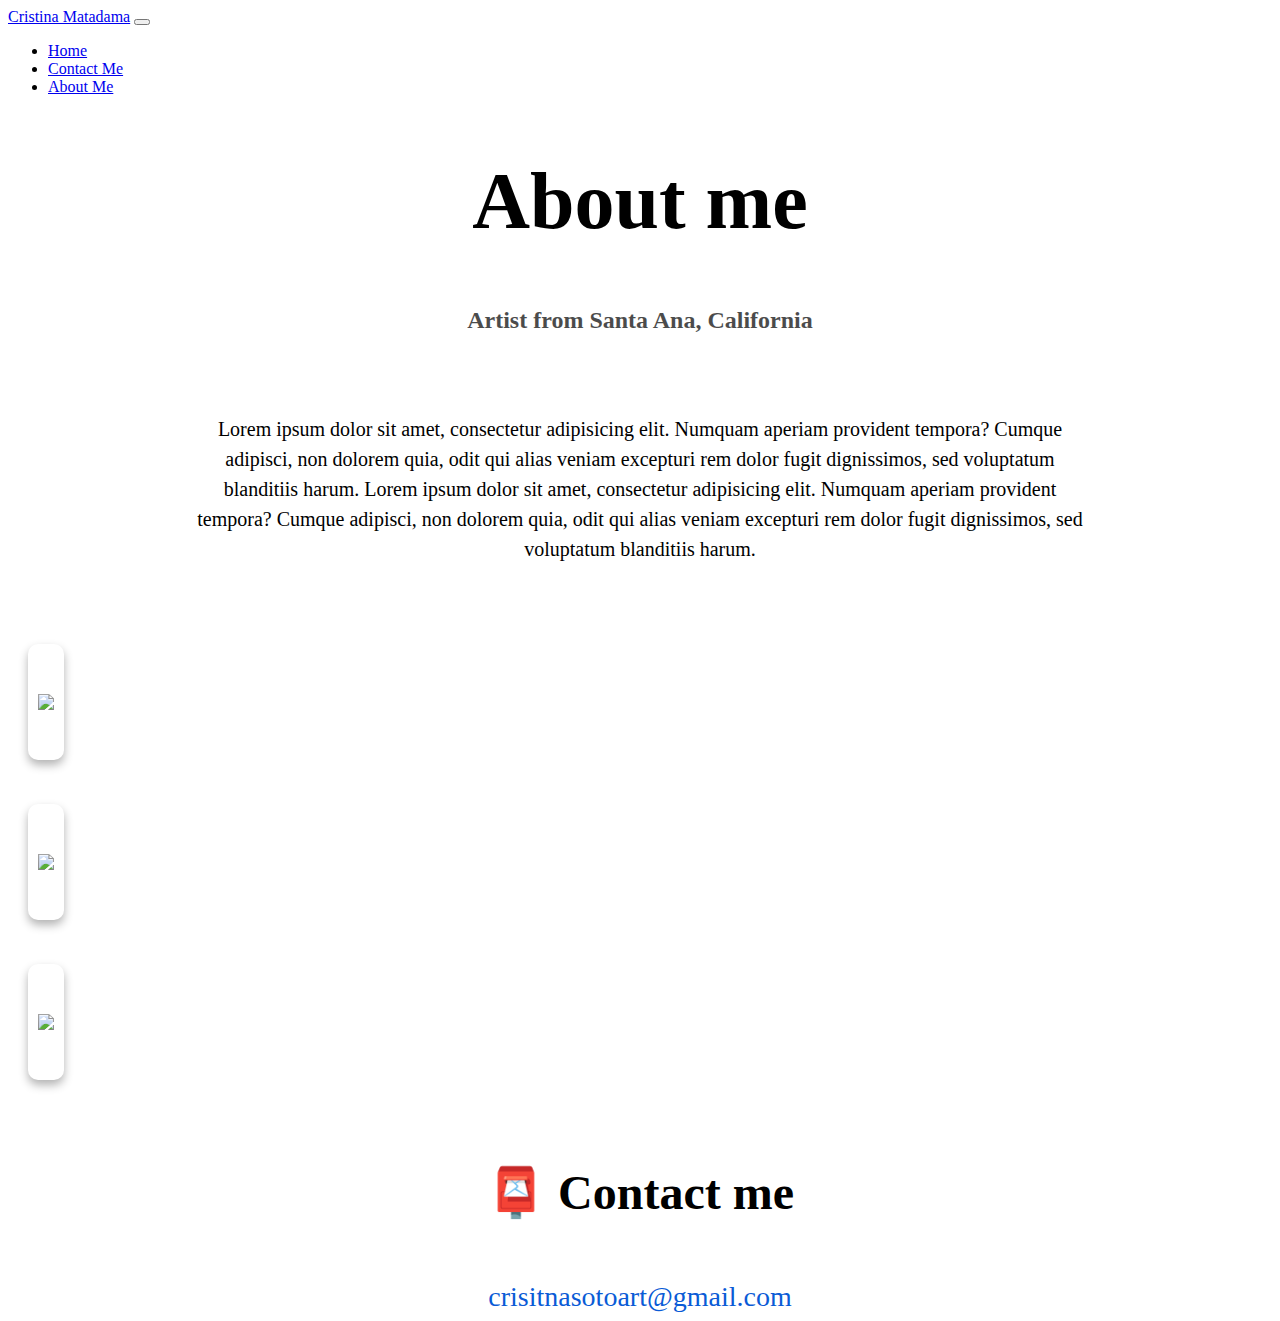
==== about.html @ 2abc877c "moved info over to git" ====
<!DOCTYPE html>
<html lang="en">
  <head>
    <meta charset="UTF-8" />
    <meta http-equiv="X-UA-Compatible" content="IE=edge" />
    <meta name="viewport" content="width=device-width, initial-scale=1.0" />
    <link
      href="https://cdn.jsdelivr.net/npm/bootstrap@5.2.2/dist/css/bootstrap.min.css"
      rel="stylesheet"
      integrity="sha384-Zenh87qX5JnK2Jl0vWa8Ck2rdkQ2Bzep5IDxbcnCeuOxjzrPF/et3URy9Bv1WTRi"
      crossorigin="anonymous"
    />
    <script
      src="https://cdn.jsdelivr.net/npm/bootstrap@5.2.2/dist/js/bootstrap.bundle.min.js"
      integrity="sha384-OERcA2EqjJCMA+/3y+gxIOqMEjwtxJY7qPCqsdltbNJuaOe923+mo//f6V8Qbsw3"
      crossorigin="anonymous"
    ></script>
    <link rel="stylesheet" href="style.css" />

    <title>About Cristina Matadama</title>
  </head>
  <body class="body-page">
    <nav class="navbar navbar-expand-lg bg-light sticky-top">
      <div class="container-fluid">
        <a class="navbar-brand" href="#">Cristina Matadama</a>
        <button
          class="navbar-toggler"
          type="button"
          data-bs-toggle="collapse"
          data-bs-target="#navbarNav"
          aria-controls="navbarNav"
          aria-expanded="false"
          aria-label="Toggle navigation"
        >
          <span class="navbar-toggler-icon"></span>
        </button>
        <div class="collapse navbar-collapse" id="navbarNav">
          <ul class="navbar-nav">
            <li class="nav-item">
              <a class="nav-link" aria-current="page" href="index.html">Home</a>
            </li>
            <li class="nav-item">
              <a class="nav-link active" href="about.html">Contact Me</a>
            </li>
            <li class="nav-item">
              <a class="nav-link" href="about.html">About Me</a>
            </li>
          </ul>
        </div>
      </div>
    </nav>
    <h1>About me</h1>
    <h3>Artist from Santa Ana, California</h3>
    <div class="about-paragraphs">
      <p>
        Lorem ipsum dolor sit amet, consectetur adipisicing elit. Numquam
        aperiam provident tempora? Cumque adipisci, non dolorem quia, odit qui
        alias veniam excepturi rem dolor fugit dignissimos, sed voluptatum
        blanditiis harum. Lorem ipsum dolor sit amet, consectetur adipisicing
        elit. Numquam aperiam provident tempora? Cumque adipisci, non dolorem
        quia, odit qui alias veniam excepturi rem dolor fugit dignissimos, sed
        voluptatum blanditiis harum.
      </p>
    </div>
    <div class="container">
      <div class="row">
        <div class="col-md-4">
          <img src="images/yoga.png" class="img-fluid about-img" />
        </div>

        <div class="col-md-4">
          <img src="images/weather.png" class="img-fluid about-img printing" />
        </div>

        <div class="col-md-4">
          <img src="images/yogurt.png" class="img-fluid about-img" />
        </div>
      </div>
    </div>
    <div id="contact">
      <h2>📮 Contact me</h2>
      <a href="mailto:crisitnasotoart@gmail.com" class="email-link"
        >crisitnasotoart@gmail.com</a
      >
    </div>
  </body>
</html>
---- style.css ----
:root {
  --primary-color: #0a5bd6;
  --secondary-color: #26a9f55e;
  --box-shadow: 0 5px 10px rgba(0, 0, 0, 0.3);
}

h1,
h2,
h3 {
  text-align: center;
  margin: 60px;
}

h1 {
  font-size: 80px;
}

h2 {
  font-size: 48px;
}

h3 {
  font-size: 24px;
  opacity: 0.7;
}

p {
  background: var(--secondary-color);
  padding: 20px;
  border-radius: 4px;
  font-size: 18px;
  line-height: 1.5;
  text-align: center;
}

.navigation-links {
  display: flex;
  margin-top: 10px;
  margin-bottom: 50px;
  justify-content: center;
}

.navigation-links a {
  margin: 20px;
  border-radius: 4px;
  padding: 20px 15px;
  text-decoration: none;
  text-transform: capitalize;
}

.contact-link {
  background: var(--primary-color);
  box-shadow: var(--box-shadow);
  color: white;
}

.about-link {
  color: var(--primary-color);
  border: 1px solid var(--primary-color);
}

.homepage-link {
  color: var(--primary-color);
  text-align: center;
  display: block;
}

.about-paragraphs {
  display: flex;
  margin: 40px;
}

.about-paragraphs p {
  margin: 10px;
  padding: 10px 130px;
  font-size: 20px;
  background-color: white;
}

.email-link {
  display: flex;
  justify-content: center;
  color: var(--primary-color);
  font-size: 28px;
  text-decoration: none;
}
img {
  border-radius: 10px;
  padding: 50px 10px;
  margin: 20px;
}
.back-info {
  border-radius: 20px;
  background-color: #f2f5fc;
  padding: 50px;
  justify-content: center;
  box-shadow: var(--box-shadow);
}

.btn-color {
  background-color: var(--secondary-color);
  box-shadow: var(--box-shadow);
}
.table-info {
  padding: 20px 30px;
}

.info-lorem {
  font-size: 25px;
  border-radius: 10px;
}

.email-link:hover {
  text-decoration: underline;
}

.about-img {
  box-shadow: var(--box-shadow);
}
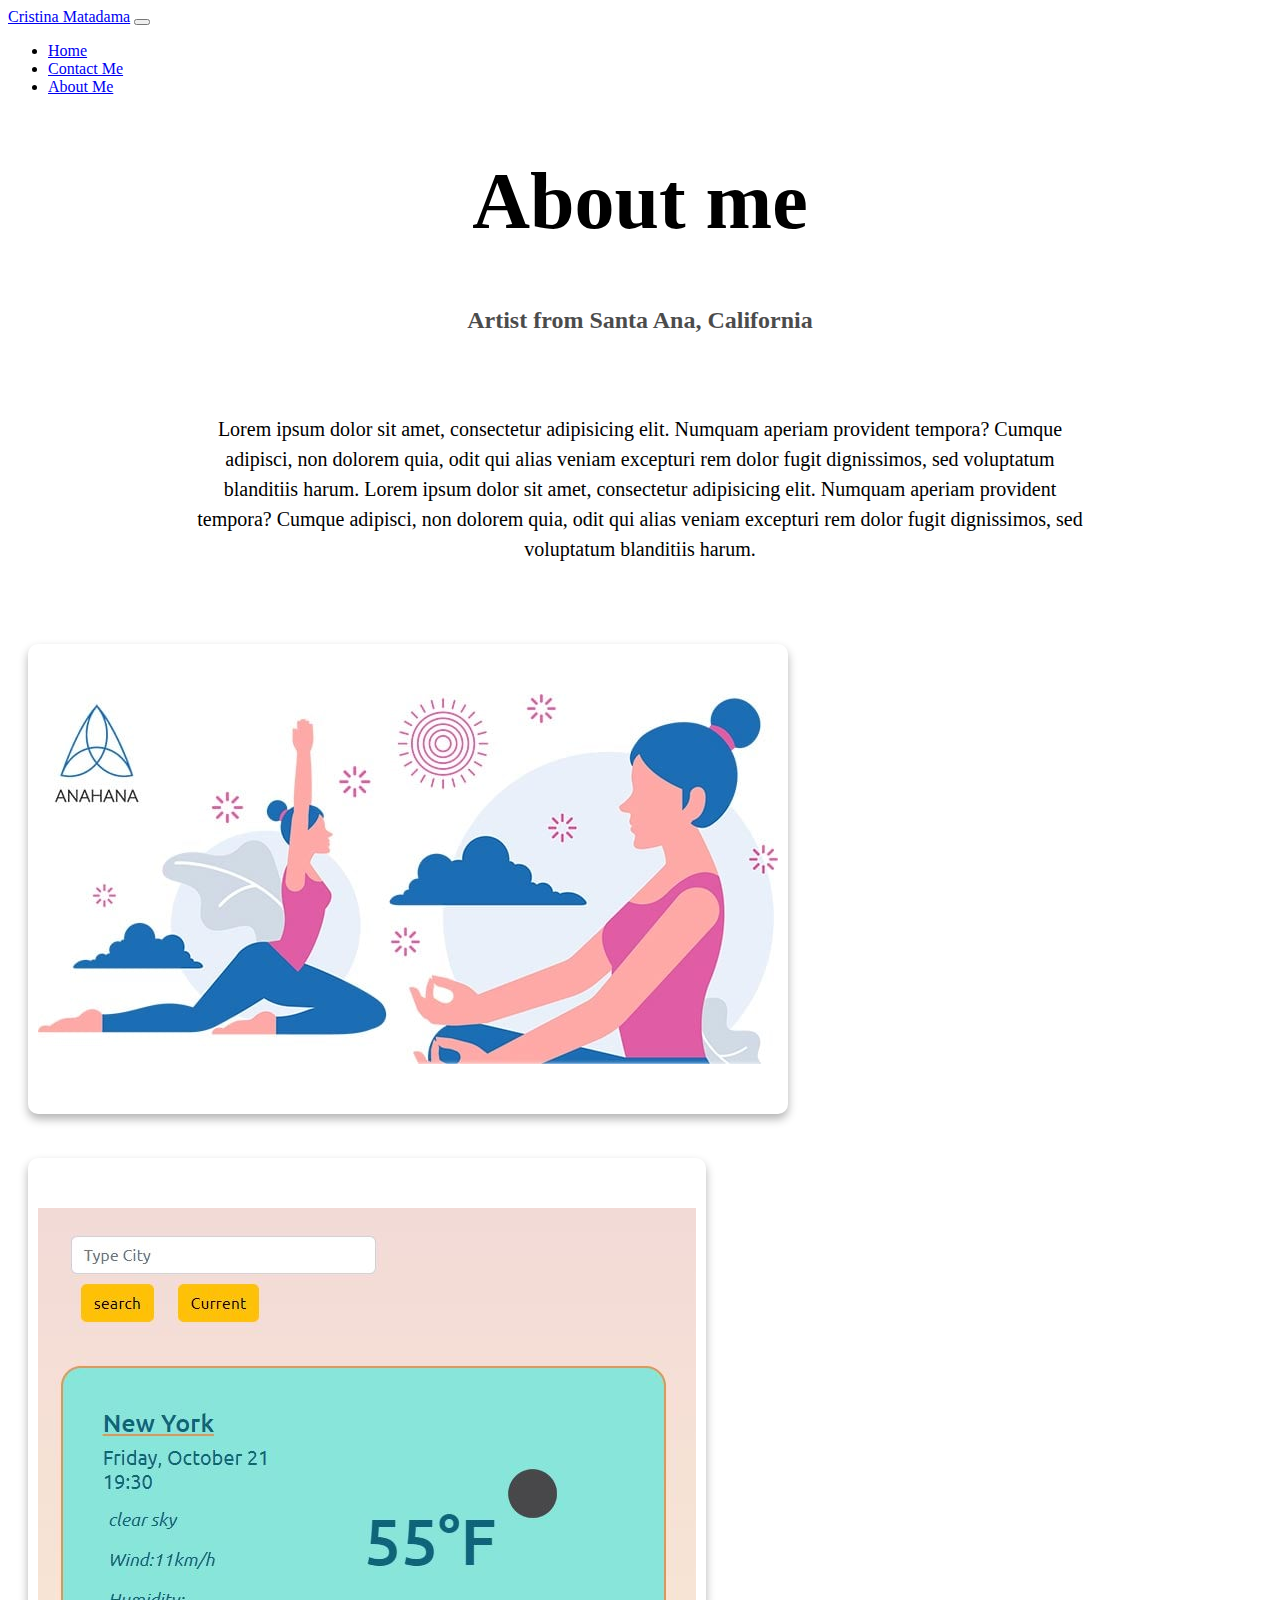
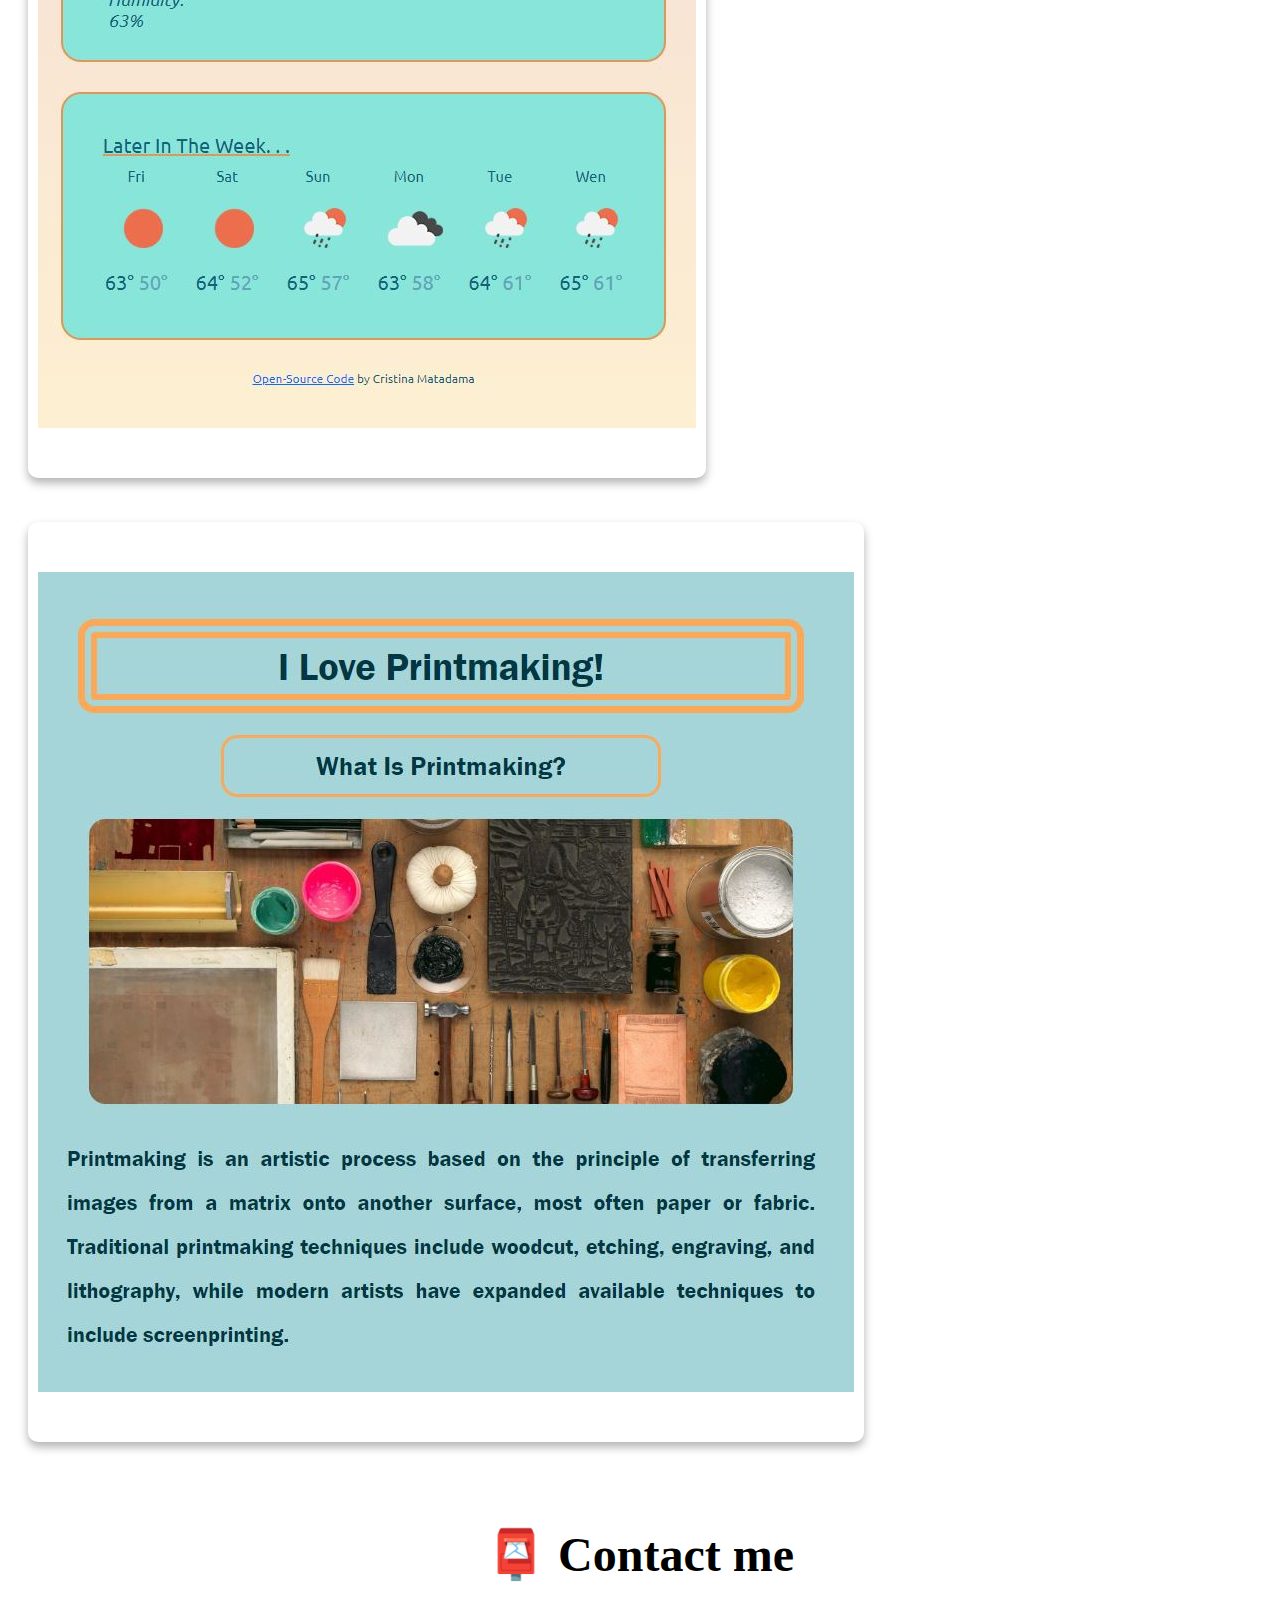
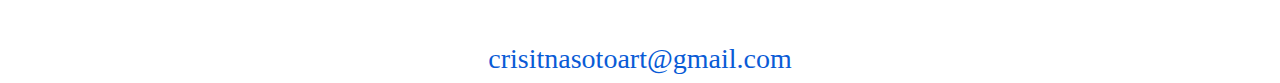
==== commit 9188f608: "added alt text to img" ====
--- a/about.html
+++ b/about.html
@@ -65,15 +65,27 @@
     <div class="container">
       <div class="row">
         <div class="col-md-4">
-          <img src="images/yoga.png" class="img-fluid about-img" />
+          <img
+            src="images/two-women-doing-yoga-740.jpg"
+            class="img-fluid about-img"
+            alt="art of women doing yoga"
+          />
         </div>
 
         <div class="col-md-4">
-          <img src="images/weather.png" class="img-fluid about-img printing" />
+          <img
+            src="images/weath.JPG"
+            class="img-fluid about-img printing"
+            alt="weather app screenshot"
+          />
         </div>
 
         <div class="col-md-4">
-          <img src="images/yogurt.png" class="img-fluid about-img" />
+          <img
+            src="images/printing.JPG"
+            class="img-fluid about-img"
+            alt="screen shot of printmaking site"
+          />
         </div>
       </div>
     </div>
